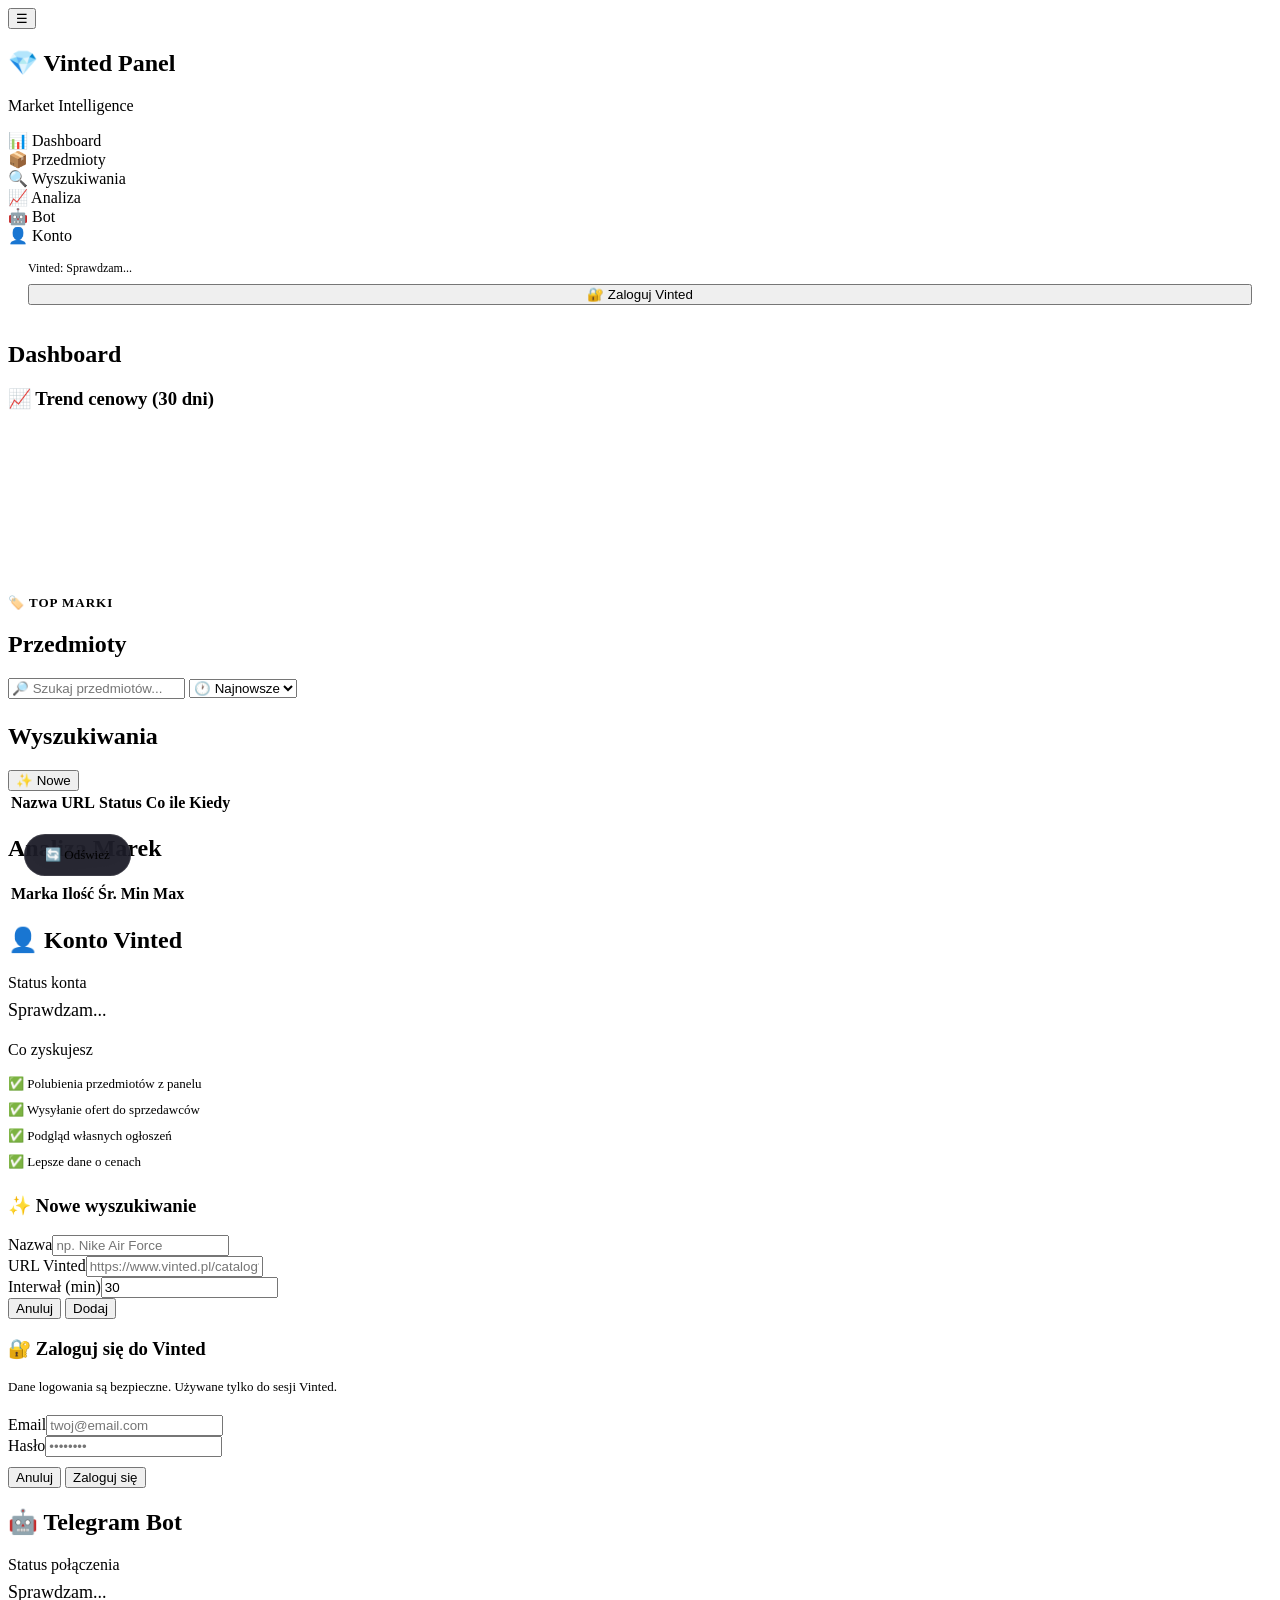
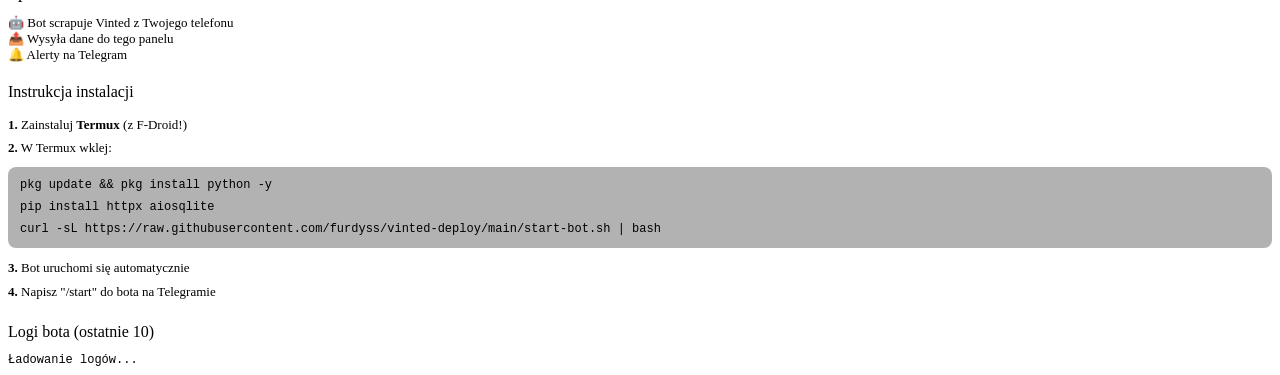
==== frontend/index.html @ 14899bfa "Add force refresh button" ====
<!DOCTYPE html>
<html lang="pl">
<head>
<meta charset="UTF-8">
<meta name="viewport" content="width=device-width,initial-scale=1,user-scalable=no,maximum-scale=1">
<meta name="theme-color" content="#0a0a12">
<meta http-equiv="Cache-Control" content="no-cache, no-store, must-revalidate">
<meta http-equiv="Pragma" content="no-cache">
<meta http-equiv="Expires" content="0">
<meta name="apple-mobile-web-app-capable" content="yes">
<meta name="apple-mobile-web-app-status-bar-style" content="black-translucent">
<link rel="manifest" href="/static/manifest.json">
<title>Vinted Panel</title>
<link rel="stylesheet" href="/static/css/style.css">
</head>
<body>

<button class="hamburger" onclick="toggleSidebar()">☰</button>

<aside class="sidebar" id="sidebar">
<div class="sidebar-header">
<h1>💎 Vinted Panel</h1>
<p>Market Intelligence</p>
</div>
<nav class="nav">
<div class="nav-item active" onclick="showPage('dashboard')">
<span class="icon">📊</span> Dashboard
</div>
<div class="nav-item" onclick="showPage('items')">
<span class="icon">📦</span> Przedmioty
</div>
<div class="nav-item" onclick="showPage('queries')">
<span class="icon">🔍</span> Wyszukiwania
</div>
<div class="nav-item" onclick="showPage('analysis')">
<span class="icon">📈</span> Analiza
</div>
<div class="nav-item" onclick="showPage('bot')">
<span class="icon">🤖</span> Bot
</div>
<div class="nav-item" onclick="showPage('account')">
<span class="icon">👤</span> Konto
</div>
</nav>
<div style="padding:16px 20px;border-top:1px solid var(--glass-border)">
<div id="vinted-login-status" style="font-size:12px;color:var(--t3);margin-bottom:8px">Vinted: <span id="vinted-status-text">Sprawdzam...</span></div>
<button class="btn btn-primary btn-sm" style="width:100%" onclick="showLoginModal()">🔐 Zaloguj Vinted</button>
</div>
</aside>

<main class="main">

<div class="page active" id="page-dashboard">
<div class="page-header"><h2>Dashboard</h2></div>
<div class="stats-grid" id="stats-grid"></div>
<div class="chart-container">
<h3>📈 Trend cenowy (30 dni)</h3>
<canvas class="chart-canvas" id="trend-chart"></canvas>
</div>
<h3 style="margin-bottom:16px;color:var(--t2);font-size:13px;text-transform:uppercase;letter-spacing:1px;font-weight:600">🏷️ Top Marki</h3>
<div id="brand-bars" class="brand-bars"></div>
</div>

<div class="page" id="page-items">
<div class="page-header"><h2>Przedmioty</h2></div>
<div class="search-bar">
<input class="search-input" id="item-search" placeholder="🔎 Szukaj przedmiotów..." oninput="debounceSearch()">
<select class="search-input" style="max-width:180px" id="item-sort" onchange="loadItems()">
<option value="newest">🕐 Najnowsze</option>
<option value="price_asc">💰 Cena ↑</option>
<option value="price_desc">💎 Cena ↓</option>
</select>
</div>
<div class="items-grid" id="items-grid"></div>
<div style="text-align:center;margin-top:24px">
<button class="btn btn-secondary" id="load-more-btn" onclick="loadMore()" style="display:none">Pokaż więcej</button>
</div>
</div>

<div class="page" id="page-queries">
<div class="page-header">
<h2>Wyszukiwania</h2>
<button class="btn btn-primary" onclick="showAddQueryModal()">✨ Nowe</button>
</div>
<div class="table-wrap">
<table>
<thead><tr><th>Nazwa</th><th>URL</th><th>Status</th><th>Co ile</th><th>Kiedy</th><th></th></tr></thead>
<tbody id="queries-table"></tbody>
</table>
</div>
</div>

<div class="page" id="page-analysis">
<div class="page-header"><h2>Analiza Marek</h2></div>
<div class="table-wrap">
<table>
<thead><tr><th>Marka</th><th>Ilość</th><th>Śr.</th><th>Min</th><th>Max</th></tr></thead>
<tbody id="brand-table"></tbody>
</table>
</div>
</div>


<div class="page" id="page-account">
<div class="page-header"><h2>👤 Konto Vinted</h2></div>
<div class="stat-card" style="margin-bottom:20px">
<div class="label">Status konta</div>
<div class="value" id="account-status" style="font-size:18px;margin-top:8px">Sprawdzam...</div>
</div>
<div class="stat-card" style="margin-bottom:20px">
<div class="label">Co zyskujesz</div>
<div style="margin-top:12px;font-size:13px;color:var(--t2);line-height:2">
✅ Polubienia przedmiotów z panelu<br>
✅ Wysyłanie ofert do sprzedawców<br>
✅ Podgląd własnych ogłoszeń<br>
✅ Lepsze dane o cenach
</div>
</div>
</div>
</main>

<div class="modal-overlay" id="add-query-modal">
<div class="modal">
<h3>✨ Nowe wyszukiwanie</h3>
<div class="form-group"><label>Nazwa</label><input id="q-name" placeholder="np. Nike Air Force"></div>
<div class="form-group"><label>URL Vinted</label><input id="q-url" placeholder="https://www.vinted.pl/catalog?search_text=nike"></div>
<div class="form-group"><label>Interwał (min)</label><input id="q-interval" type="number" value="30" min="5"></div>
<div class="modal-actions">
<button class="btn btn-secondary" onclick="closeModal()">Anuluj</button>
<button class="btn btn-primary" onclick="addQuery()">Dodaj</button>
</div>
</div>
</div>


<div class="modal-overlay" id="login-modal">
<div class="modal">
<h3>🔐 Zaloguj się do Vinted</h3>
<p style="font-size:13px;color:var(--t2);margin-bottom:20px">Dane logowania są bezpieczne. Używane tylko do sesji Vinted.</p>
<div class="form-group"><label>Email</label><input id="login-email" type="email" placeholder="twoj@email.com"></div>
<div class="form-group"><label>Hasło</label><input id="login-password" type="password" placeholder="••••••••"></div>
<div id="login-error" style="color:var(--err);font-size:12px;margin-bottom:10px"></div>
<div class="modal-actions">
<button class="btn btn-secondary" onclick="closeLoginModal()">Anuluj</button>
<button class="btn btn-primary" onclick="vintedLogin()">Zaloguj się</button>
</div>
</div>
</div>
<div class="toast" id="toast"></div>

<div class="page" id="page-bot">
<div class="page-header"><h2>🤖 Telegram Bot</h2></div>

<div class="stat-card" style="margin-bottom:20px">
<div class="label">Status połączenia</div>
<div class="value accent" id="bot-status" style="font-size:18px;margin-top:8px">Sprawdzam...</div>
<div style="margin-top:12px;font-size:13px;color:var(--t2)">
🤖 Bot scrapuje Vinted z Twojego telefonu<br>
📤 Wysyła dane do tego panelu<br>
🔔 Alerty na Telegram
</div>
</div>

<div class="stat-card" style="margin-bottom:20px">
<div class="label">Instrukcja instalacji</div>
<div style="margin-top:12px;font-size:13px;color:var(--t2);line-height:1.8">
<strong>1.</strong> Zainstaluj <b>Termux</b> (z F-Droid!)<br>
<strong>2.</strong> W Termux wklej:<br>
<div style="background:rgba(0,0,0,0.3);padding:8px 12px;border-radius:8px;margin:8px 0;font-family:monospace;font-size:12px;color:var(--ok)">
pkg update && pkg install python -y<br>
pip install httpx aiosqlite<br>
curl -sL https://raw.githubusercontent.com/furdyss/vinted-deploy/main/start-bot.sh | bash
</div>
<strong>3.</strong> Bot uruchomi się automatycznie<br>
<strong>4.</strong> Napisz "/start" do bota na Telegramie
</div>
</div>

<div class="stat-card">
<div class="label">Logi bota (ostatnie 10)</div>
<div id="bot-logs" style="margin-top:12px;font-size:12px;color:var(--t3);font-family:monospace;max-height:200px;overflow-y:auto">
Ładowanie logów...
</div>
</div>

</div>

<script src="/static/js/app.js"></script>

<div onclick="forceRefresh()" style="position:fixed;bottom:24px;left:24px;z-index:300;background:rgba(18,18,30,0.9);backdrop-filter:blur(20px);border:1px solid rgba(255,255,255,0.1);border-radius:50px;padding:12px 20px;cursor:pointer;font-size:13px;color:var(--t2);display:flex;align-items:center;gap:8px;transition:all 0.3s" onmouseover="this.style.borderColor='var(--acc)';this.style.color='var(--t1)'" onmouseout="this.style.borderColor='rgba(255,255,255,0.1)';this.style.color='var(--t2)'">
🔄 Odśwież
</div>
<script>
function forceRefresh(){
    localStorage.clear();
    sessionStorage.clear();
    caches.keys().then(function(names){names.forEach(function(name){caches.delete(name)})});
    window.location.href="/?v="+Date.now();
}
</script>

</body>
</html>
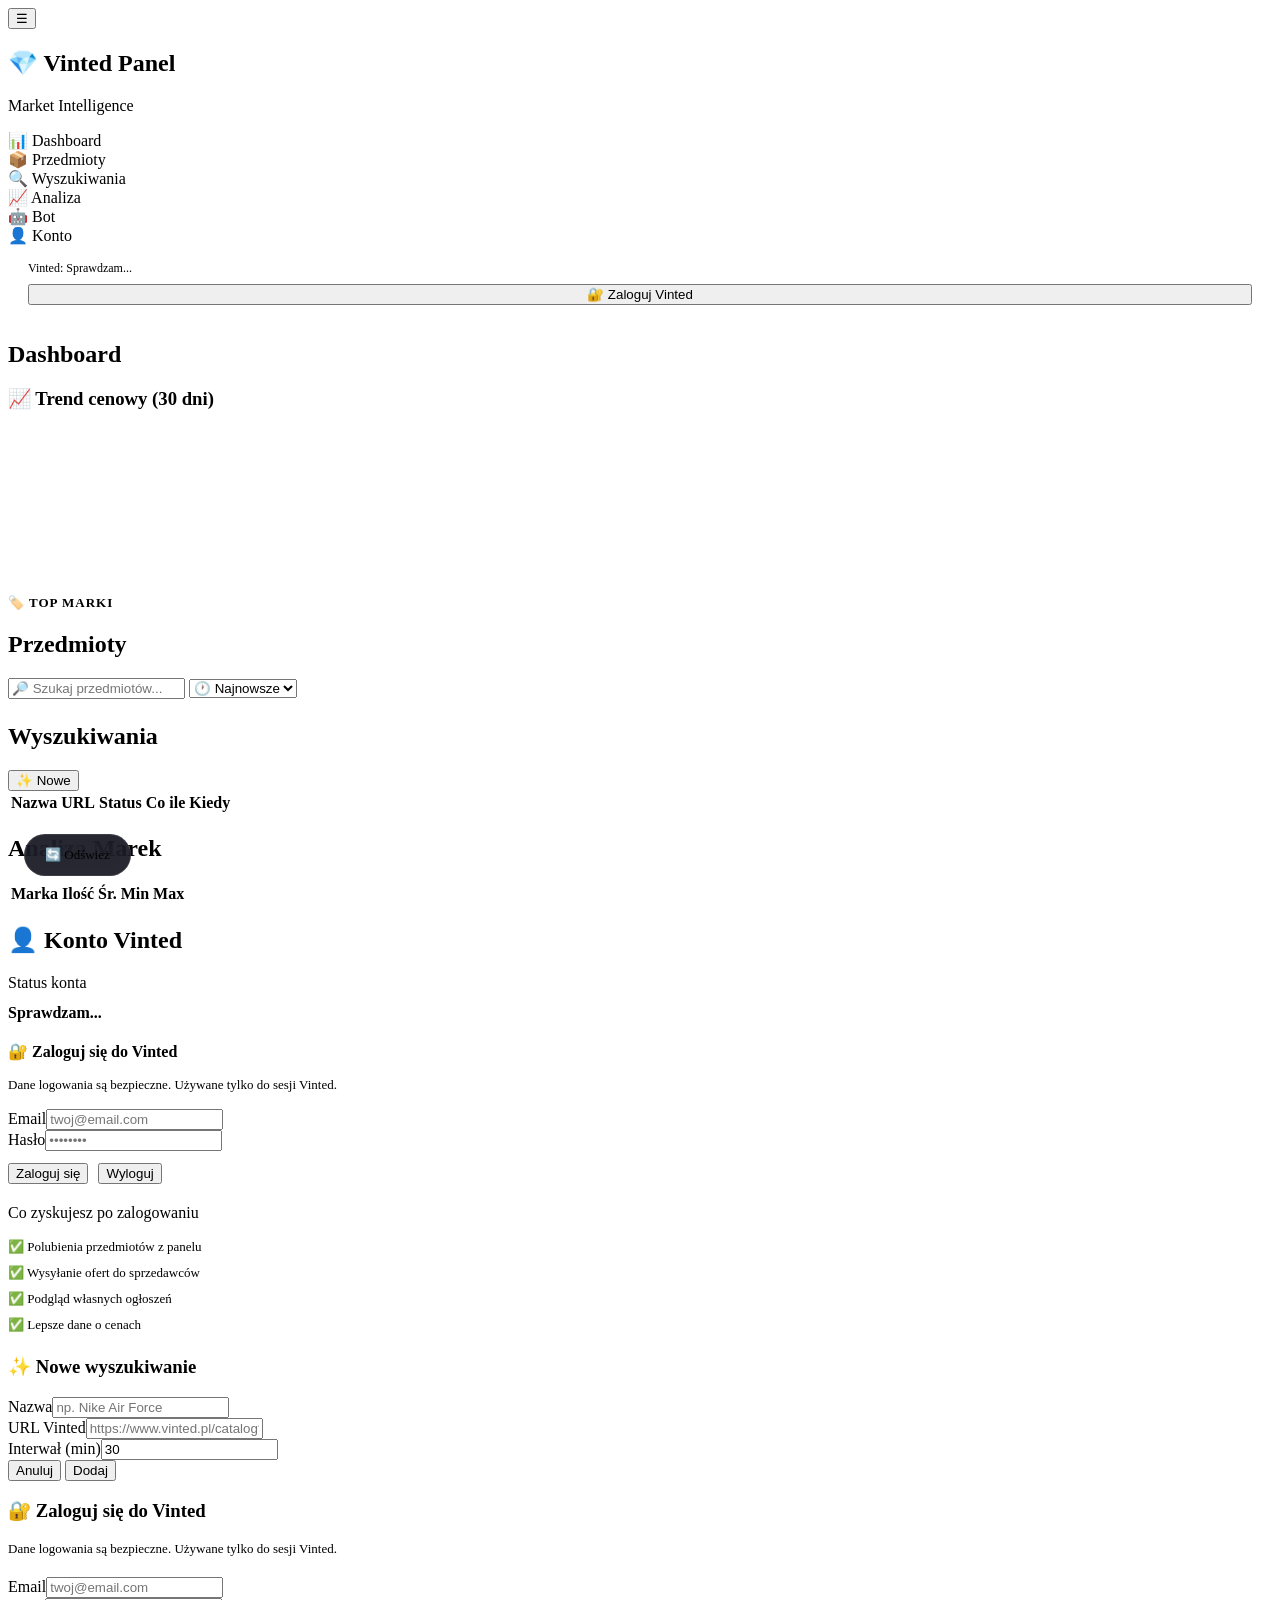
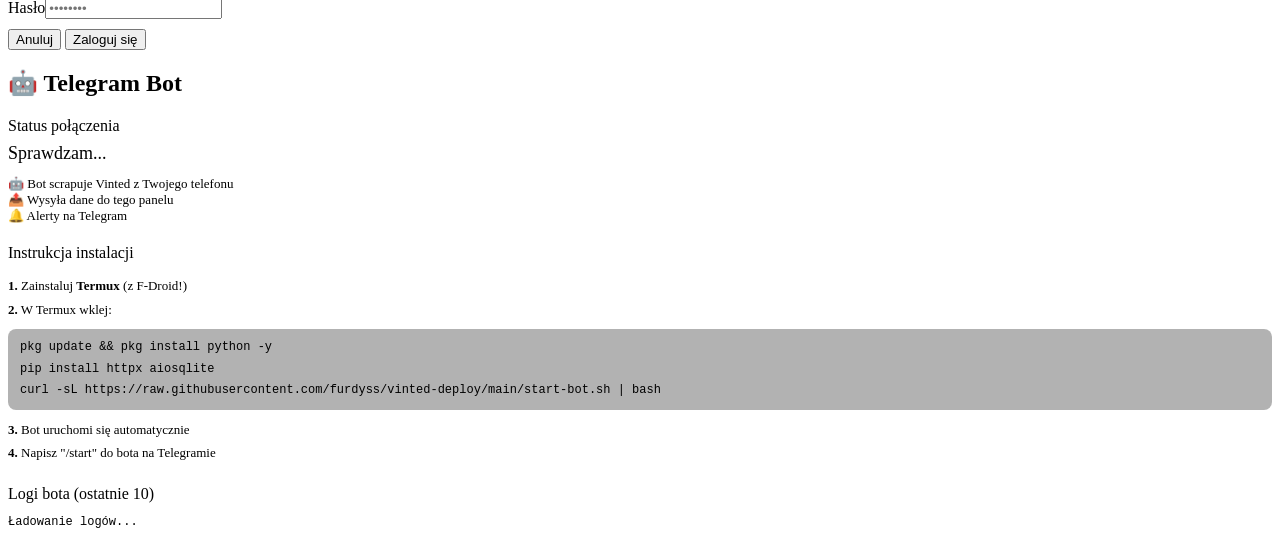
==== commit a60652ff: "Add login form to account page" ====
--- a/frontend/index.html
+++ b/frontend/index.html
@@ -9,9 +9,9 @@
 <meta http-equiv="Expires" content="0">
 <meta name="apple-mobile-web-app-capable" content="yes">
 <meta name="apple-mobile-web-app-status-bar-style" content="black-translucent">
-<link rel="manifest" href="/static/manifest.json">
+<link rel="manifest" href="/static/manifest.json?v=1784188545">
 <title>Vinted Panel</title>
-<link rel="stylesheet" href="/static/css/style.css">
+<link rel="stylesheet" href="/static/css/style.css?v=1784188545">
 </head>
 <body>
 
@@ -105,10 +105,21 @@
 <div class="page-header"><h2>👤 Konto Vinted</h2></div>
 <div class="stat-card" style="margin-bottom:20px">
 <div class="label">Status konta</div>
-<div class="value" id="account-status" style="font-size:18px;margin-top:8px">Sprawdzam...</div>
-</div>
-<div class="stat-card" style="margin-bottom:20px">
-<div class="label">Co zyskujesz</div>
+<div id="account-status" style="margin-top:12px;font-size:16px;font-weight:600">Sprawdzam...</div>
+</div>
+<div class="stat-card" style="margin-bottom:20px">
+<h3 style="font-size:16px;margin-bottom:16px">🔐 Zaloguj się do Vinted</h3>
+<p style="font-size:13px;color:var(--t2);margin-bottom:16px">Dane logowania są bezpieczne. Używane tylko do sesji Vinted.</p>
+<div class="form-group"><label>Email</label><input id="login-email" type="email" placeholder="twoj@email.com"></div>
+<div class="form-group"><label>Hasło</label><input id="login-password" type="password" placeholder="••••••••"></div>
+<div id="login-error" style="color:var(--err);font-size:13px;margin-bottom:12px"></div>
+<div style="display:flex;gap:10px">
+<button class="btn btn-primary" onclick="vintedLogin()">Zaloguj się</button>
+<button class="btn btn-danger btn-sm" onclick="vintedLogout()">Wyloguj</button>
+</div>
+</div>
+<div class="stat-card">
+<div class="label">Co zyskujesz po zalogowaniu</div>
 <div style="margin-top:12px;font-size:13px;color:var(--t2);line-height:2">
 ✅ Polubienia przedmiotów z panelu<br>
 ✅ Wysyłanie ofert do sprzedawców<br>
@@ -185,7 +196,7 @@
 
 </div>
 
-<script src="/static/js/app.js"></script>
+<script src="/static/js/app.js?v=1784188545"></script>
 
 <div onclick="forceRefresh()" style="position:fixed;bottom:24px;left:24px;z-index:300;background:rgba(18,18,30,0.9);backdrop-filter:blur(20px);border:1px solid rgba(255,255,255,0.1);border-radius:50px;padding:12px 20px;cursor:pointer;font-size:13px;color:var(--t2);display:flex;align-items:center;gap:8px;transition:all 0.3s" onmouseover="this.style.borderColor='var(--acc)';this.style.color='var(--t1)'" onmouseout="this.style.borderColor='rgba(255,255,255,0.1)';this.style.color='var(--t2)'">
 🔄 Odśwież
@@ -195,7 +206,7 @@
     localStorage.clear();
     sessionStorage.clear();
     caches.keys().then(function(names){names.forEach(function(name){caches.delete(name)})});
-    window.location.href="/?v="+Date.now();
+    window.location.href="/?v=1784188546";
 }
 </script>
 
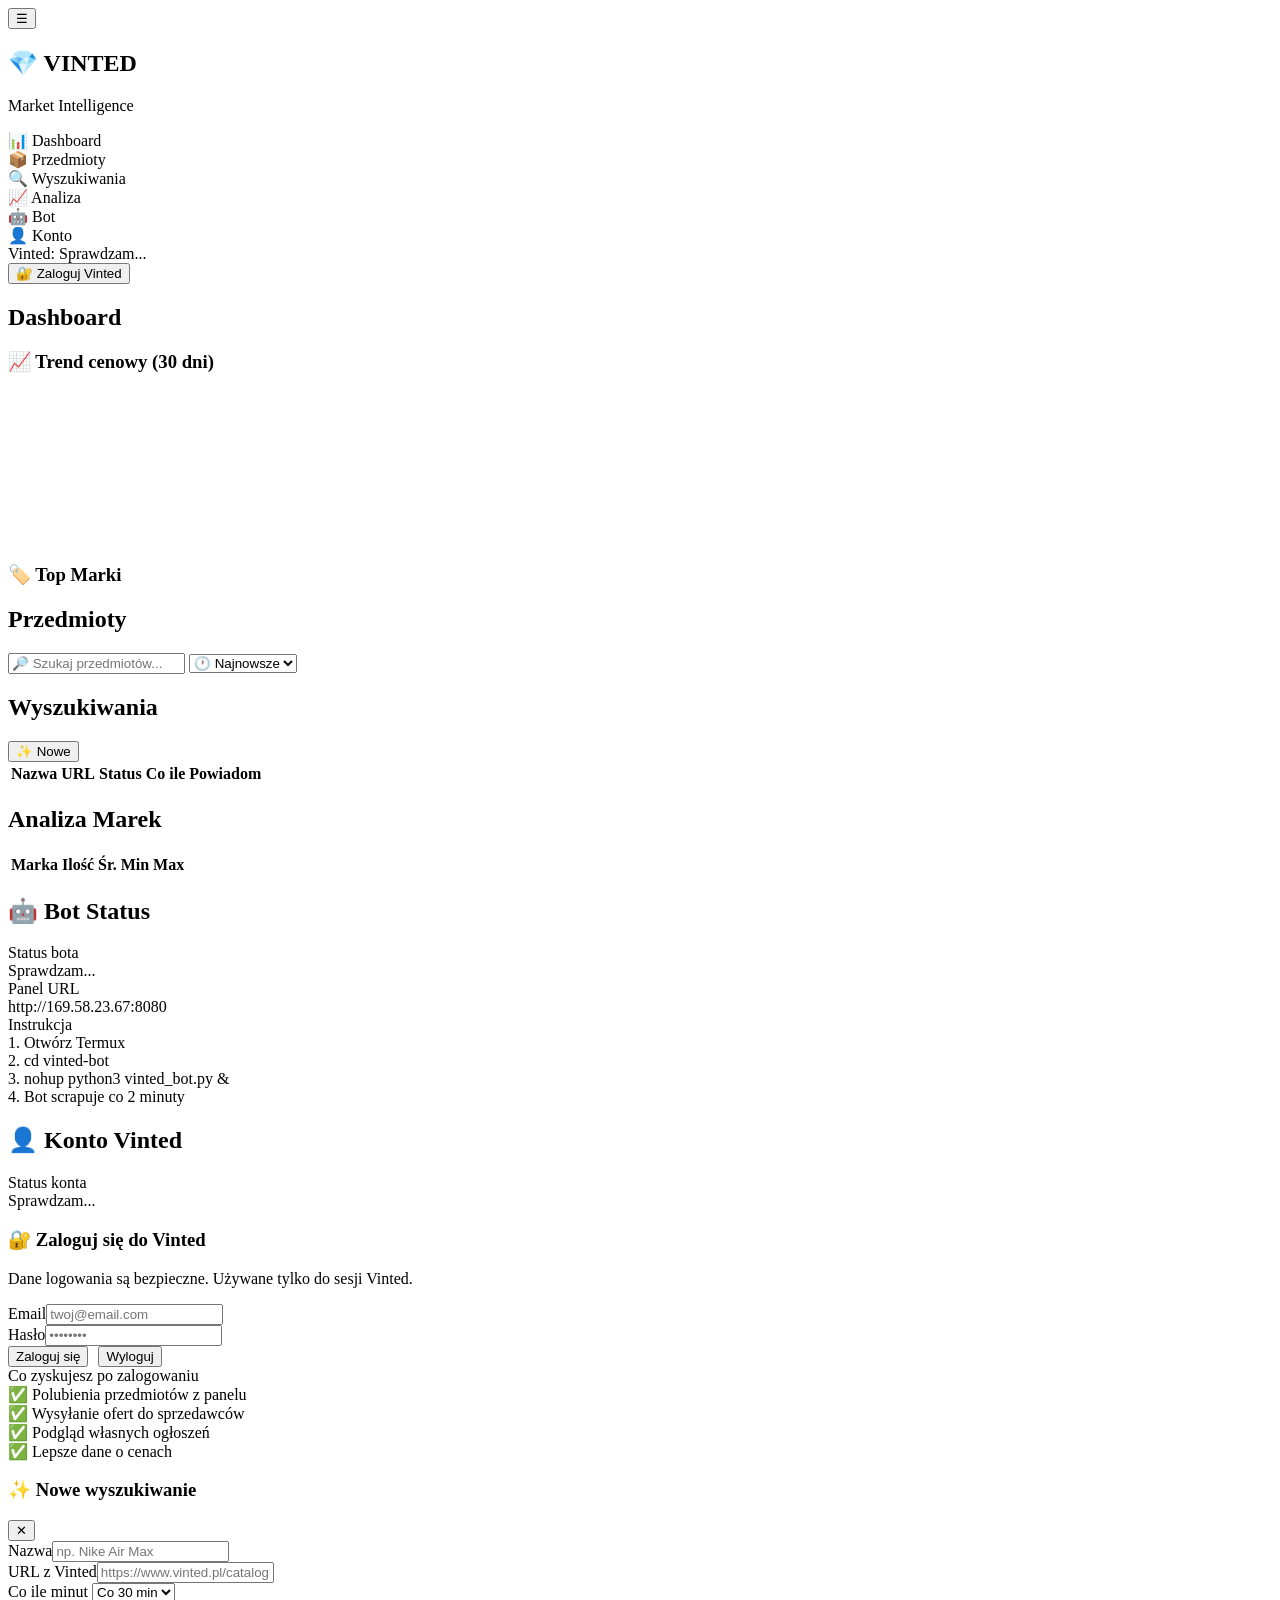
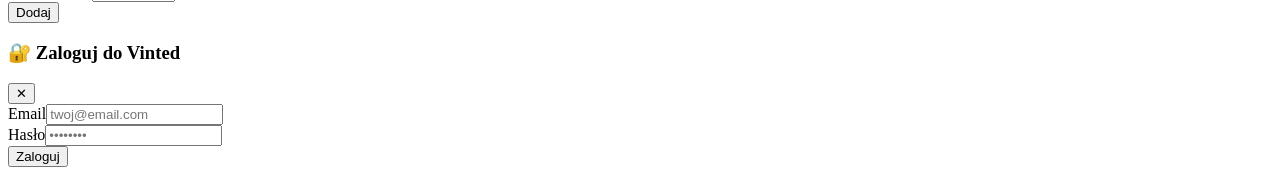
==== commit aa636ca3: "feat: Neon Market redesign - new dark UI" ====
--- a/frontend/index.html
+++ b/frontend/index.html
@@ -3,15 +3,12 @@
 <head>
 <meta charset="UTF-8">
 <meta name="viewport" content="width=device-width,initial-scale=1,user-scalable=no,maximum-scale=1">
-<meta name="theme-color" content="#0a0a12">
+<meta name="theme-color" content="#0a0a1a">
 <meta http-equiv="Cache-Control" content="no-cache, no-store, must-revalidate">
-<meta http-equiv="Pragma" content="no-cache">
-<meta http-equiv="Expires" content="0">
 <meta name="apple-mobile-web-app-capable" content="yes">
 <meta name="apple-mobile-web-app-status-bar-style" content="black-translucent">
-<link rel="manifest" href="/static/manifest.json?v=1784188545">
 <title>Vinted Panel</title>
-<link rel="stylesheet" href="/static/css/style.css?v=1784188545">
+<link rel="stylesheet" href="/static/css/neon.css">
 </head>
 <body>
 
@@ -19,79 +16,81 @@
 
 <aside class="sidebar" id="sidebar">
 <div class="sidebar-header">
-<h1>💎 Vinted Panel</h1>
+<h1>💎 VINTED</h1>
 <p>Market Intelligence</p>
 </div>
 <nav class="nav">
-<div class="nav-item active" onclick="showPage('dashboard')">
+<div class="nav-item active" onclick="showPage('dashboard',this)">
 <span class="icon">📊</span> Dashboard
 </div>
-<div class="nav-item" onclick="showPage('items')">
+<div class="nav-item" onclick="showPage('items',this)">
 <span class="icon">📦</span> Przedmioty
 </div>
-<div class="nav-item" onclick="showPage('queries')">
+<div class="nav-item" onclick="showPage('queries',this)">
 <span class="icon">🔍</span> Wyszukiwania
 </div>
-<div class="nav-item" onclick="showPage('analysis')">
+<div class="nav-item" onclick="showPage('analysis',this)">
 <span class="icon">📈</span> Analiza
 </div>
-<div class="nav-item" onclick="showPage('bot')">
+<div class="nav-item" onclick="showPage('bot',this)">
 <span class="icon">🤖</span> Bot
 </div>
-<div class="nav-item" onclick="showPage('account')">
+<div class="nav-item" onclick="showPage('account',this)">
 <span class="icon">👤</span> Konto
 </div>
 </nav>
-<div style="padding:16px 20px;border-top:1px solid var(--glass-border)">
-<div id="vinted-login-status" style="font-size:12px;color:var(--t3);margin-bottom:8px">Vinted: <span id="vinted-status-text">Sprawdzam...</span></div>
-<button class="btn btn-primary btn-sm" style="width:100%" onclick="showLoginModal()">🔐 Zaloguj Vinted</button>
+<div class="sidebar-footer">
+<div id="vinted-login-status" class="login-status">Vinted: <span id="vinted-status-text">Sprawdzam...</span></div>
+<button class="btn btn-neon btn-full" onclick="showLoginModal()">🔐 Zaloguj Vinted</button>
 </div>
 </aside>
 
 <main class="main">
 
 <div class="page active" id="page-dashboard">
-<div class="page-header"><h2>Dashboard</h2></div>
+<h2 class="page-title">Dashboard</h2>
 <div class="stats-grid" id="stats-grid"></div>
-<div class="chart-container">
-<h3>📈 Trend cenowy (30 dni)</h3>
+<div class="chart-box">
+<h3 class="chart-title">📈 Trend cenowy (30 dni)</h3>
 <canvas class="chart-canvas" id="trend-chart"></canvas>
 </div>
-<h3 style="margin-bottom:16px;color:var(--t2);font-size:13px;text-transform:uppercase;letter-spacing:1px;font-weight:600">🏷️ Top Marki</h3>
+<div class="chart-box">
+<h3 class="chart-title">🏷️ Top Marki</h3>
 <div id="brand-bars" class="brand-bars"></div>
+</div>
 </div>
 
 <div class="page" id="page-items">
-<div class="page-header"><h2>Przedmioty</h2></div>
+<h2 class="page-title">Przedmioty</h2>
 <div class="search-bar">
 <input class="search-input" id="item-search" placeholder="🔎 Szukaj przedmiotów..." oninput="debounceSearch()">
-<select class="search-input" style="max-width:180px" id="item-sort" onchange="loadItems()">
+<select class="search-input select" id="item-sort" onchange="loadItems()">
 <option value="newest">🕐 Najnowsze</option>
 <option value="price_asc">💰 Cena ↑</option>
 <option value="price_desc">💎 Cena ↓</option>
 </select>
 </div>
 <div class="items-grid" id="items-grid"></div>
-<div style="text-align:center;margin-top:24px">
-<button class="btn btn-secondary" id="load-more-btn" onclick="loadMore()" style="display:none">Pokaż więcej</button>
+<div class="center" style="margin-top:20px">
+<button class="btn btn-neon" id="load-more-btn" onclick="loadMore()" style="display:none">Pokaż więcej</button>
 </div>
 </div>
 
 <div class="page" id="page-queries">
-<div class="page-header">
-<h2>Wyszukiwania</h2>
-<button class="btn btn-primary" onclick="showAddQueryModal()">✨ Nowe</button>
+<div class="page-title-row">
+<h2 class="page-title">Wyszukiwania</h2>
+<button class="btn btn-neon" onclick="showAddQueryModal()">✨ Nowe</button>
 </div>
 <div class="table-wrap">
 <table>
-<thead><tr><th>Nazwa</th><th>URL</th><th>Status</th><th>Co ile</th><th>Kiedy</th><th></th></tr></thead>
+<thead><tr><th>Nazwa</th><th>URL</th><th>Status</th><th>Co ile</th><th>Powiadom</th><th></th></tr></thead>
 <tbody id="queries-table"></tbody>
 </table>
 </div>
 </div>
 
 <div class="page" id="page-analysis">
-<div class="page-header"><h2>Analiza Marek</h2></div>
+<h2 class="page-title">Analiza Marek</h2>
 <div class="table-wrap">
 <table>
 <thead><tr><th>Marka</th><th>Ilość</th><th>Śr.</th><th>Min</th><th>Max</th></tr></thead>
@@ -100,27 +99,47 @@
 </div>
 </div>
 
+<div class="page" id="page-bot">
+<h2 class="page-title">🤖 Bot Status</h2>
+<div class="card">
+<div class="card-label">Status bota</div>
+<div id="bot-status" class="card-value neon-text">Sprawdzam...</div>
+</div>
+<div class="card">
+<div class="card-label">Panel URL</div>
+<div class="card-value">http://169.58.23.67:8080</div>
+</div>
+<div class="card">
+<div class="card-label">Instrukcja</div>
+<div class="card-text">
+1. Otwórz Termux<br>
+2. cd vinted-bot<br>
+3. nohup python3 vinted_bot.py &<br>
+4. Bot scrapuje co 2 minuty
+</div>
+</div>
+</div>
 
 <div class="page" id="page-account">
-<div class="page-header"><h2>👤 Konto Vinted</h2></div>
-<div class="stat-card" style="margin-bottom:20px">
-<div class="label">Status konta</div>
-<div id="account-status" style="margin-top:12px;font-size:16px;font-weight:600">Sprawdzam...</div>
+<h2 class="page-title">👤 Konto Vinted</h2>
+<div class="card">
+<div class="card-label">Status konta</div>
+<div id="account-status" class="card-value">Sprawdzam...</div>
 </div>
-<div class="stat-card" style="margin-bottom:20px">
-<h3 style="font-size:16px;margin-bottom:16px">🔐 Zaloguj się do Vinted</h3>
-<p style="font-size:13px;color:var(--t2);margin-bottom:16px">Dane logowania są bezpieczne. Używane tylko do sesji Vinted.</p>
+<div class="card">
+<h3 class="card-title">🔐 Zaloguj się do Vinted</h3>
+<p class="card-desc">Dane logowania są bezpieczne. Używane tylko do sesji Vinted.</p>
 <div class="form-group"><label>Email</label><input id="login-email" type="email" placeholder="twoj@email.com"></div>
 <div class="form-group"><label>Hasło</label><input id="login-password" type="password" placeholder="••••••••"></div>
-<div id="login-error" style="color:var(--err);font-size:13px;margin-bottom:12px"></div>
+<div id="login-error" class="error-text"></div>
 <div style="display:flex;gap:10px">
-<button class="btn btn-primary" onclick="vintedLogin()">Zaloguj się</button>
-<button class="btn btn-danger btn-sm" onclick="vintedLogout()">Wyloguj</button>
+<button class="btn btn-neon" onclick="vintedLogin()">Zaloguj się</button>
+<button class="btn btn-danger" onclick="vintedLogout()">Wyloguj</button>
 </div>
 </div>
-<div class="stat-card">
-<div class="label">Co zyskujesz po zalogowaniu</div>
-<div style="margin-top:12px;font-size:13px;color:var(--t2);line-height:2">
+<div class="card">
+<div class="card-label">Co zyskujesz po zalogowaniu</div>
+<div class="card-text">
 ✅ Polubienia przedmiotów z panelu<br>
 ✅ Wysyłanie ofert do sprzedawców<br>
 ✅ Podgląd własnych ogłoszeń<br>
@@ -128,87 +147,48 @@
 </div>
 </div>
 </div>
+
 </main>
 
-<div class="modal-overlay" id="add-query-modal">
-<div class="modal">
+<!-- Add Query Modal -->
+<div class="modal" id="add-query-modal">
+<div class="modal-content">
+<div class="modal-header">
 <h3>✨ Nowe wyszukiwanie</h3>
-<div class="form-group"><label>Nazwa</label><input id="q-name" placeholder="np. Nike Air Force"></div>
-<div class="form-group"><label>URL Vinted</label><input id="q-url" placeholder="https://www.vinted.pl/catalog?search_text=nike"></div>
-<div class="form-group"><label>Interwał (min)</label><input id="q-interval" type="number" value="30" min="5"></div>
-<div class="modal-actions">
-<button class="btn btn-secondary" onclick="closeModal()">Anuluj</button>
-<button class="btn btn-primary" onclick="addQuery()">Dodaj</button>
+<button class="modal-close" onclick="closeModal()">✕</button>
 </div>
+<div class="form-group"><label>Nazwa</label><input id="q-name" placeholder="np. Nike Air Max"></div>
+<div class="form-group"><label>URL z Vinted</label><input id="q-url" placeholder="https://www.vinted.pl/catalog?search_text=nike+air+max"></div>
+<div class="form-group"><label>Co ile minut</label>
+<select id="q-interval" class="search-input select">
+<option value="5">Co 5 min</option>
+<option value="10">Co 10 min</option>
+<option value="15">Co 15 min</option>
+<option value="30" selected>Co 30 min</option>
+<option value="60">Co 60 min</option>
+</select>
+</div>
+<button class="btn btn-neon btn-full" onclick="addQuery()">Dodaj</button>
 </div>
 </div>
 
-
-<div class="modal-overlay" id="login-modal">
-<div class="modal">
-<h3>🔐 Zaloguj się do Vinted</h3>
-<p style="font-size:13px;color:var(--t2);margin-bottom:20px">Dane logowania są bezpieczne. Używane tylko do sesji Vinted.</p>
-<div class="form-group"><label>Email</label><input id="login-email" type="email" placeholder="twoj@email.com"></div>
-<div class="form-group"><label>Hasło</label><input id="login-password" type="password" placeholder="••••••••"></div>
-<div id="login-error" style="color:var(--err);font-size:12px;margin-bottom:10px"></div>
-<div class="modal-actions">
-<button class="btn btn-secondary" onclick="closeLoginModal()">Anuluj</button>
-<button class="btn btn-primary" onclick="vintedLogin()">Zaloguj się</button>
+<!-- Login Modal -->
+<div class="modal" id="login-modal">
+<div class="modal-content">
+<div class="modal-header">
+<h3>🔐 Zaloguj do Vinted</h3>
+<button class="modal-close" onclick="closeLoginModal()">✕</button>
 </div>
-</div>
-</div>
-<div class="toast" id="toast"></div>
-
-<div class="page" id="page-bot">
-<div class="page-header"><h2>🤖 Telegram Bot</h2></div>
-
-<div class="stat-card" style="margin-bottom:20px">
-<div class="label">Status połączenia</div>
-<div class="value accent" id="bot-status" style="font-size:18px;margin-top:8px">Sprawdzam...</div>
-<div style="margin-top:12px;font-size:13px;color:var(--t2)">
-🤖 Bot scrapuje Vinted z Twojego telefonu<br>
-📤 Wysyła dane do tego panelu<br>
-🔔 Alerty na Telegram
+<div class="form-group"><label>Email</label><input id="modal-email" type="email" placeholder="twoj@email.com"></div>
+<div class="form-group"><label>Hasło</label><input id="modal-password" type="password" placeholder="••••••••"></div>
+<div id="modal-login-error" class="error-text"></div>
+<button class="btn btn-neon btn-full" onclick="modalLogin()">Zaloguj</button>
 </div>
 </div>
 
-<div class="stat-card" style="margin-bottom:20px">
-<div class="label">Instrukcja instalacji</div>
-<div style="margin-top:12px;font-size:13px;color:var(--t2);line-height:1.8">
-<strong>1.</strong> Zainstaluj <b>Termux</b> (z F-Droid!)<br>
-<strong>2.</strong> W Termux wklej:<br>
-<div style="background:rgba(0,0,0,0.3);padding:8px 12px;border-radius:8px;margin:8px 0;font-family:monospace;font-size:12px;color:var(--ok)">
-pkg update && pkg install python -y<br>
-pip install httpx aiosqlite<br>
-curl -sL https://raw.githubusercontent.com/furdyss/vinted-deploy/main/start-bot.sh | bash
-</div>
-<strong>3.</strong> Bot uruchomi się automatycznie<br>
-<strong>4.</strong> Napisz "/start" do bota na Telegramie
-</div>
-</div>
+<!-- Toast -->
+<div class="toast" id="toast"></div>
 
-<div class="stat-card">
-<div class="label">Logi bota (ostatnie 10)</div>
-<div id="bot-logs" style="margin-top:12px;font-size:12px;color:var(--t3);font-family:monospace;max-height:200px;overflow-y:auto">
-Ładowanie logów...
-</div>
-</div>
-
-</div>
-
-<script src="/static/js/app.js?v=1784188545"></script>
-
-<div onclick="forceRefresh()" style="position:fixed;bottom:24px;left:24px;z-index:300;background:rgba(18,18,30,0.9);backdrop-filter:blur(20px);border:1px solid rgba(255,255,255,0.1);border-radius:50px;padding:12px 20px;cursor:pointer;font-size:13px;color:var(--t2);display:flex;align-items:center;gap:8px;transition:all 0.3s" onmouseover="this.style.borderColor='var(--acc)';this.style.color='var(--t1)'" onmouseout="this.style.borderColor='rgba(255,255,255,0.1)';this.style.color='var(--t2)'">
-🔄 Odśwież
-</div>
-<script>
-function forceRefresh(){
-    localStorage.clear();
-    sessionStorage.clear();
-    caches.keys().then(function(names){names.forEach(function(name){caches.delete(name)})});
-    window.location.href="/?v=1784188546";
-}
-</script>
-
+<script src="/static/js/neon.js"></script>
 </body>
 </html>
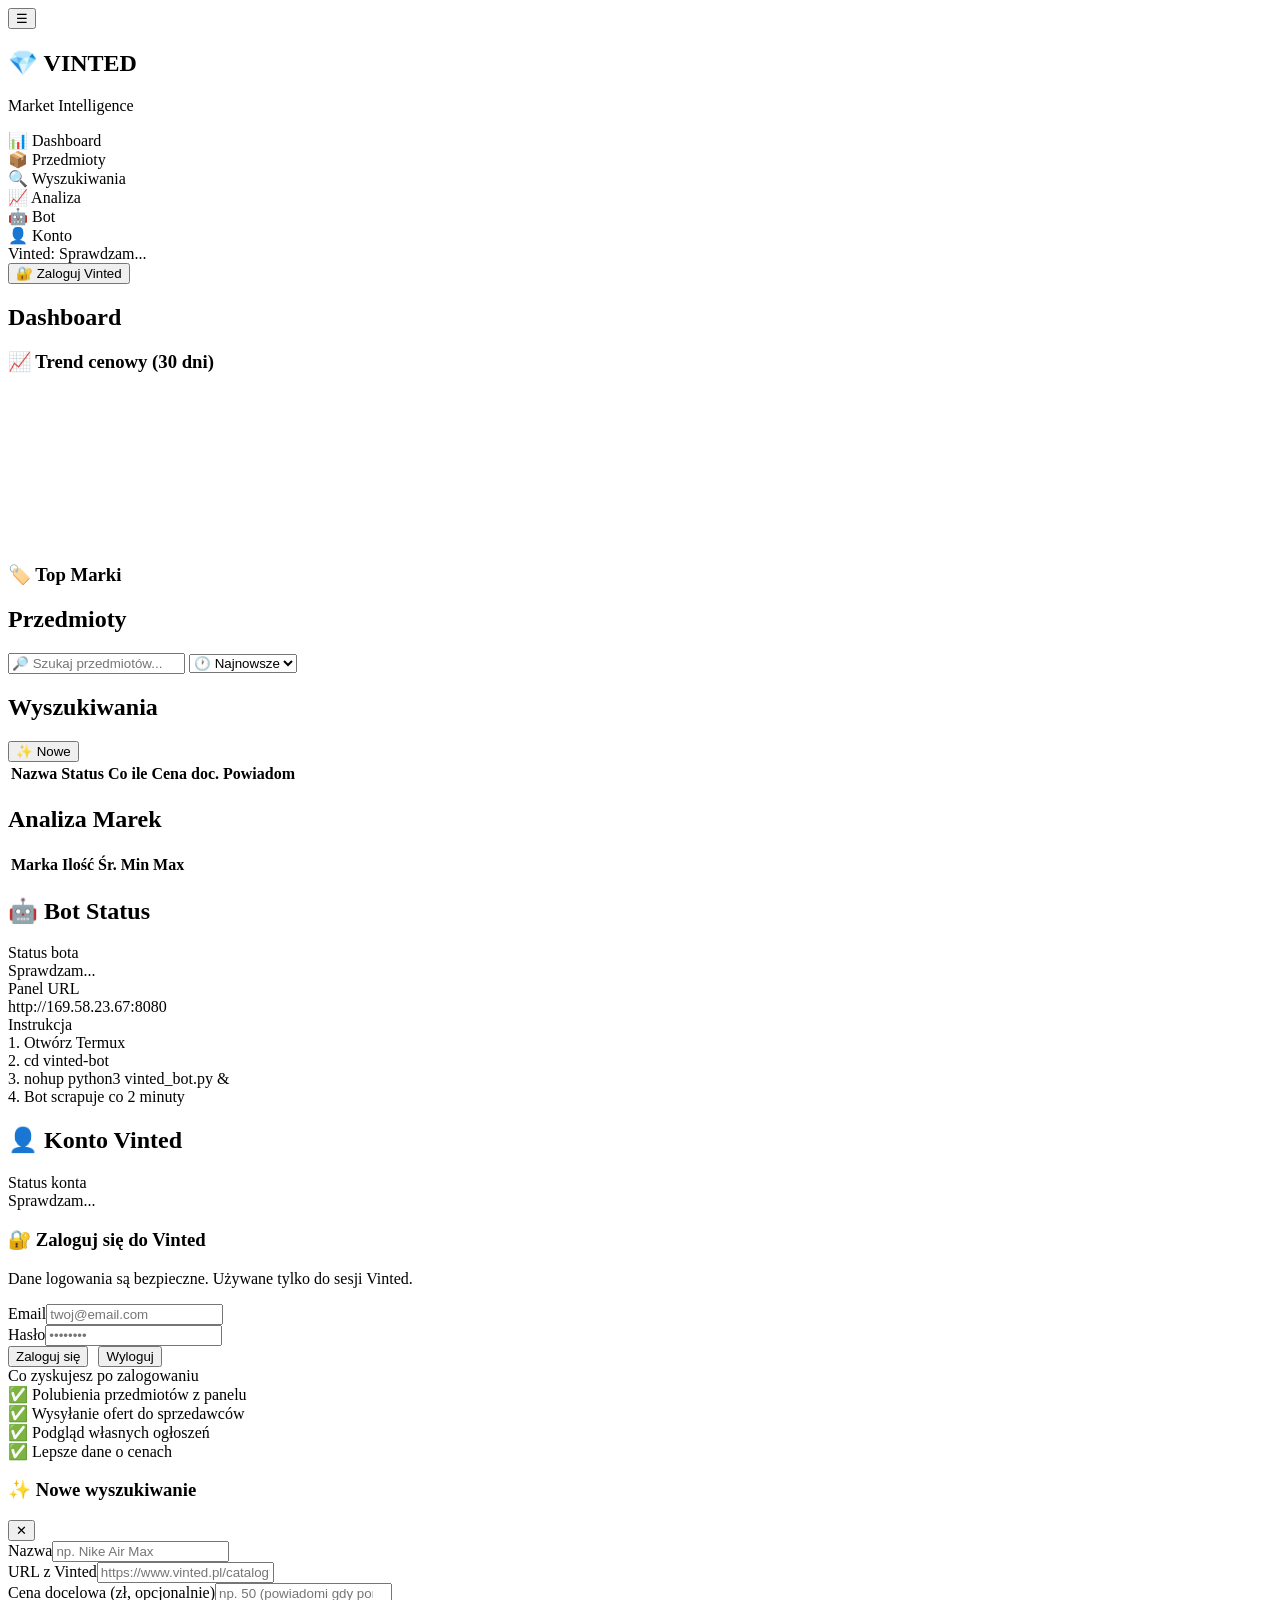
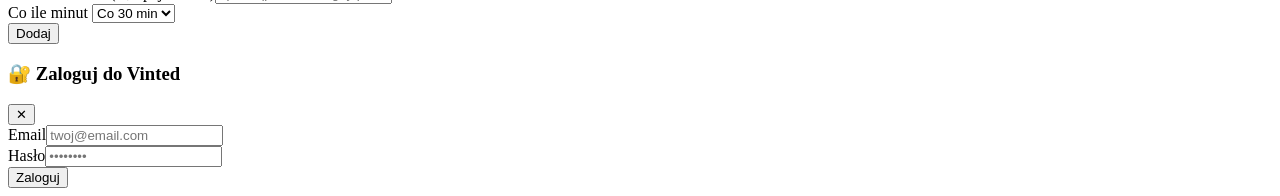
==== commit 0096a1ba: "feat: price alerts - notify when item is below target price" ====
--- a/frontend/index.html
+++ b/frontend/index.html
@@ -83,7 +83,7 @@
 </div>
 <div class="table-wrap">
 <table>
-<thead><tr><th>Nazwa</th><th>URL</th><th>Status</th><th>Co ile</th><th>Powiadom</th><th></th></tr></thead>
+<thead><tr><th>Nazwa</th><th>Status</th><th>Co ile</th><th>Cena doc.</th><th>Powiadom</th><th></th></tr></thead>
 <tbody id="queries-table"></tbody>
 </table>
 </div>
@@ -159,6 +159,7 @@
 </div>
 <div class="form-group"><label>Nazwa</label><input id="q-name" placeholder="np. Nike Air Max"></div>
 <div class="form-group"><label>URL z Vinted</label><input id="q-url" placeholder="https://www.vinted.pl/catalog?search_text=nike+air+max"></div>
+<div class="form-group"><label>Cena docelowa (zł, opcjonalnie)</label><input id="q-target-price" type="number" placeholder="np. 50 (powiadomi gdy poniżej)"></div>
 <div class="form-group"><label>Co ile minut</label>
 <select id="q-interval" class="search-input select">
 <option value="5">Co 5 min</option>
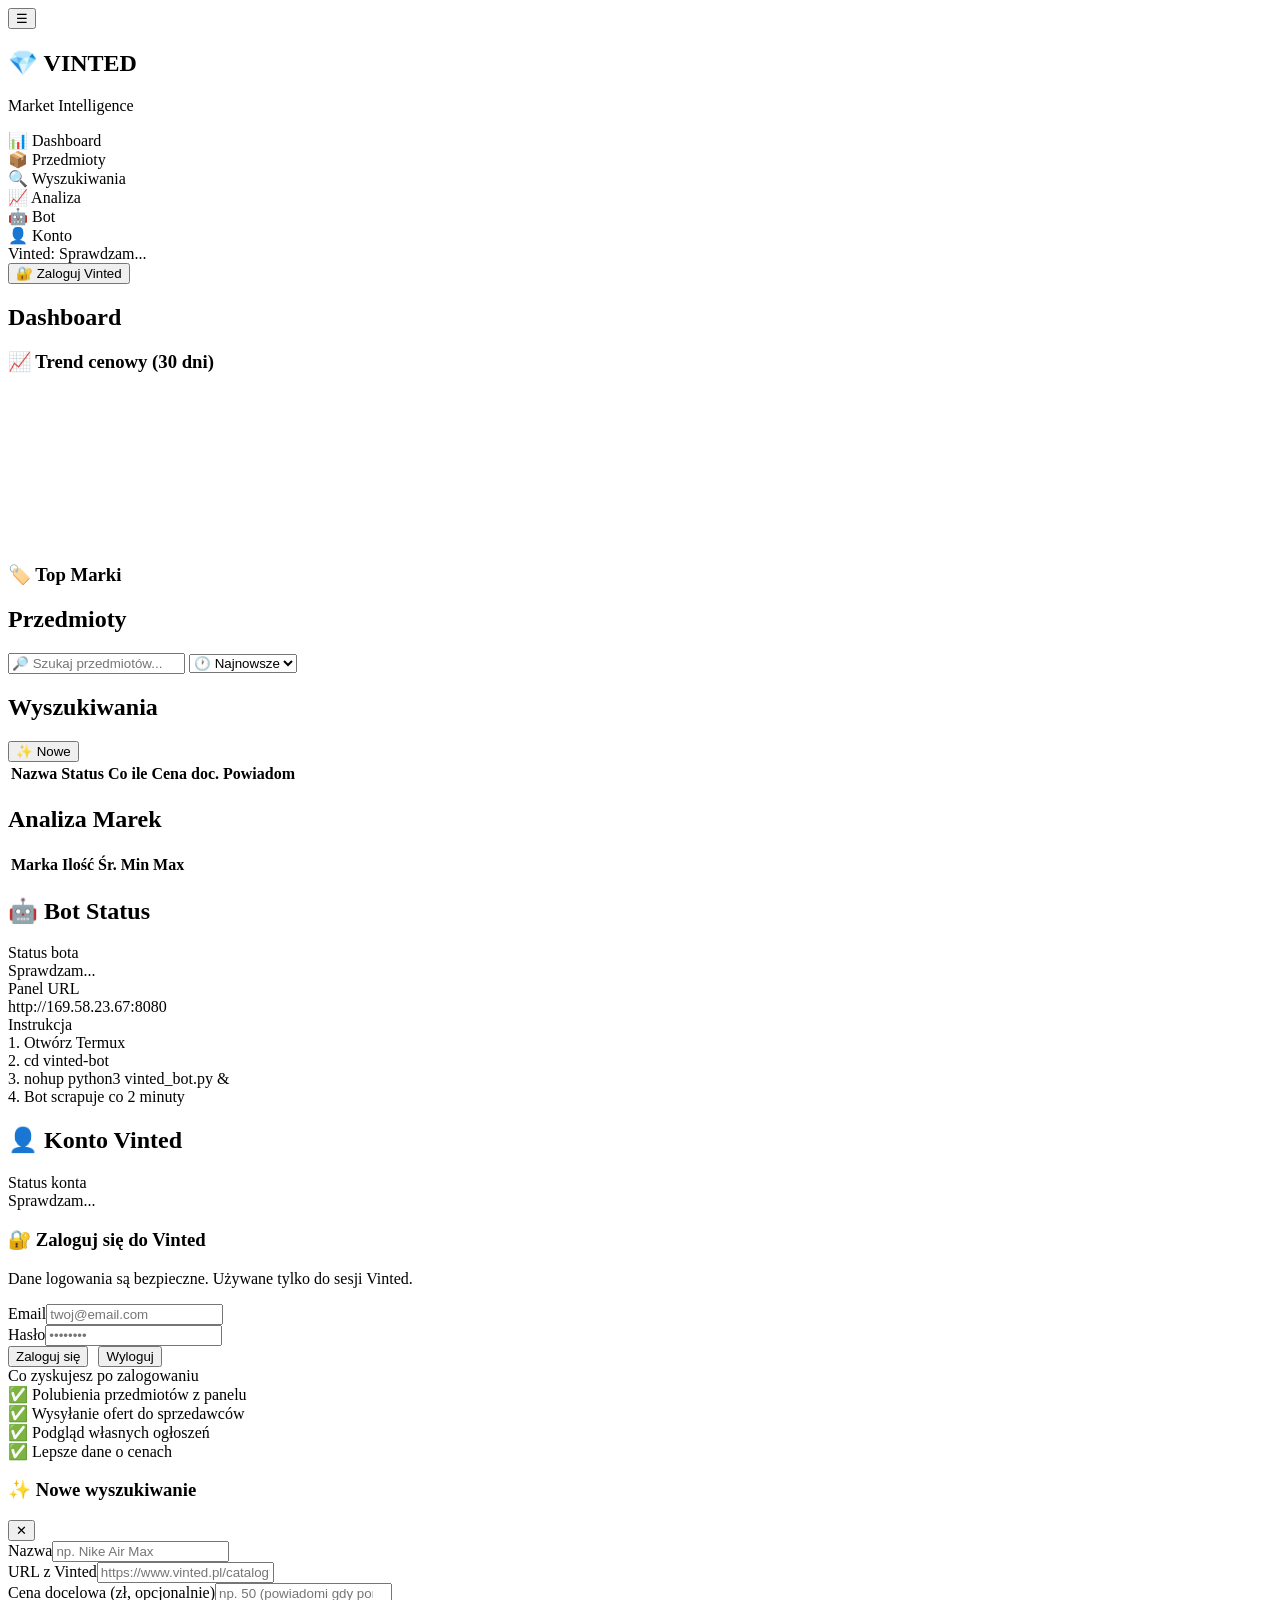
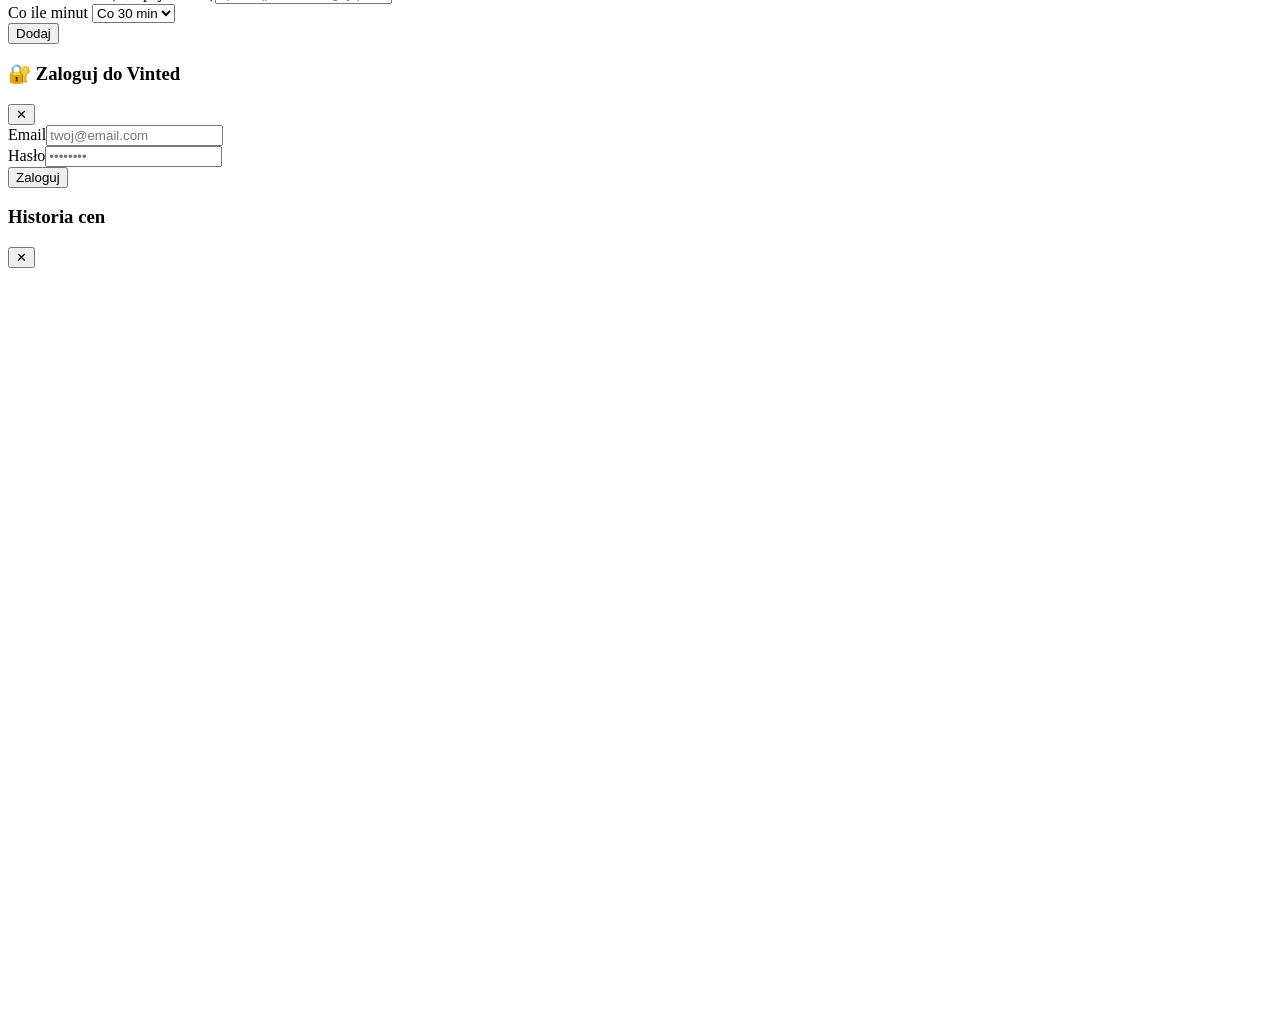
==== commit aa9f3880: "feat: price history chart - click item to see price trend" ====
--- a/frontend/index.html
+++ b/frontend/index.html
@@ -191,5 +191,17 @@
 <div class="toast" id="toast"></div>
 
 <script src="/static/js/neon.js"></script>
+
+<!-- Price History Modal -->
+<div class="modal" id="price-modal">
+<div class="modal-content">
+<div class="modal-header">
+<h3 id="price-modal-title">Historia cen</h3>
+<button class="modal-close" onclick="closePriceModal()">✕</button>
+</div>
+<canvas id="price-history-chart" width="350" height="200" style="width:100%;margin-bottom:16px"></canvas>
+<div id="price-history-info" style="font-size:13px;color:var(--t2)"></div>
+</div>
+</div>
 </body>
 </html>
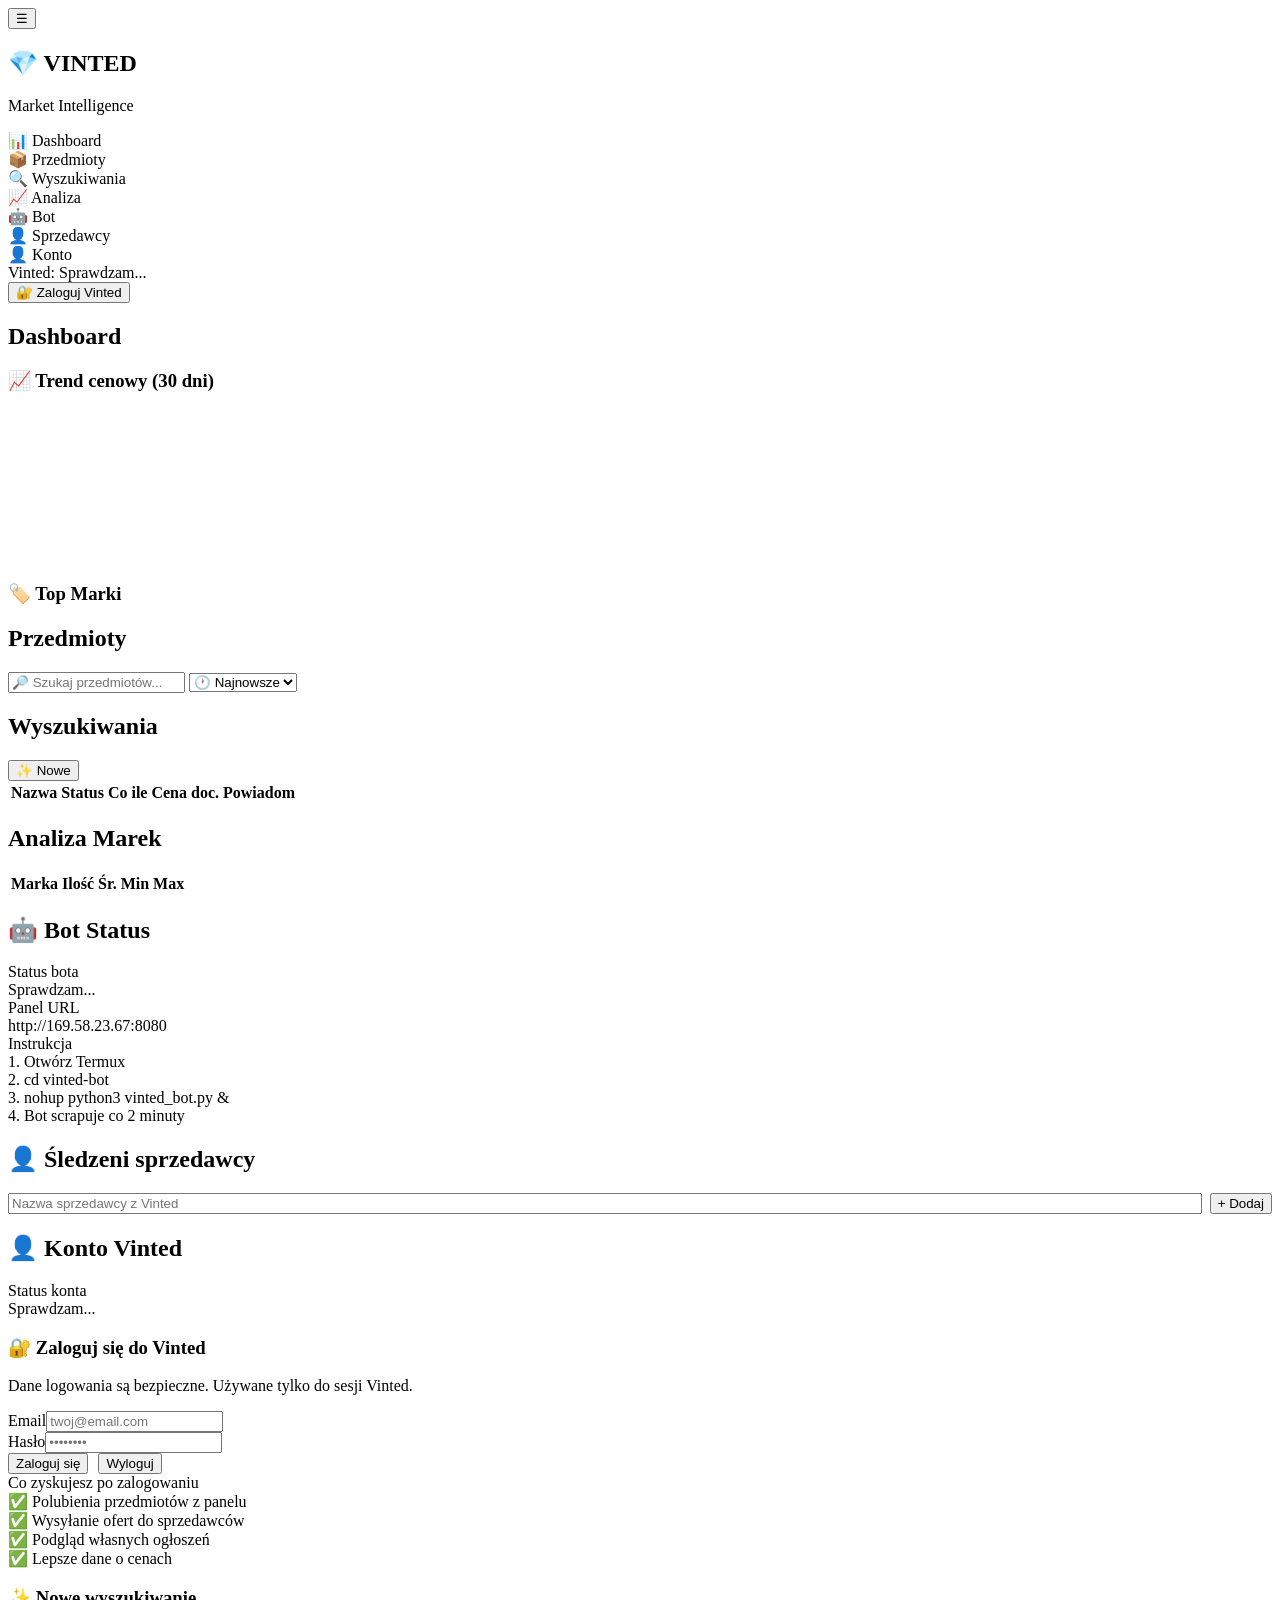
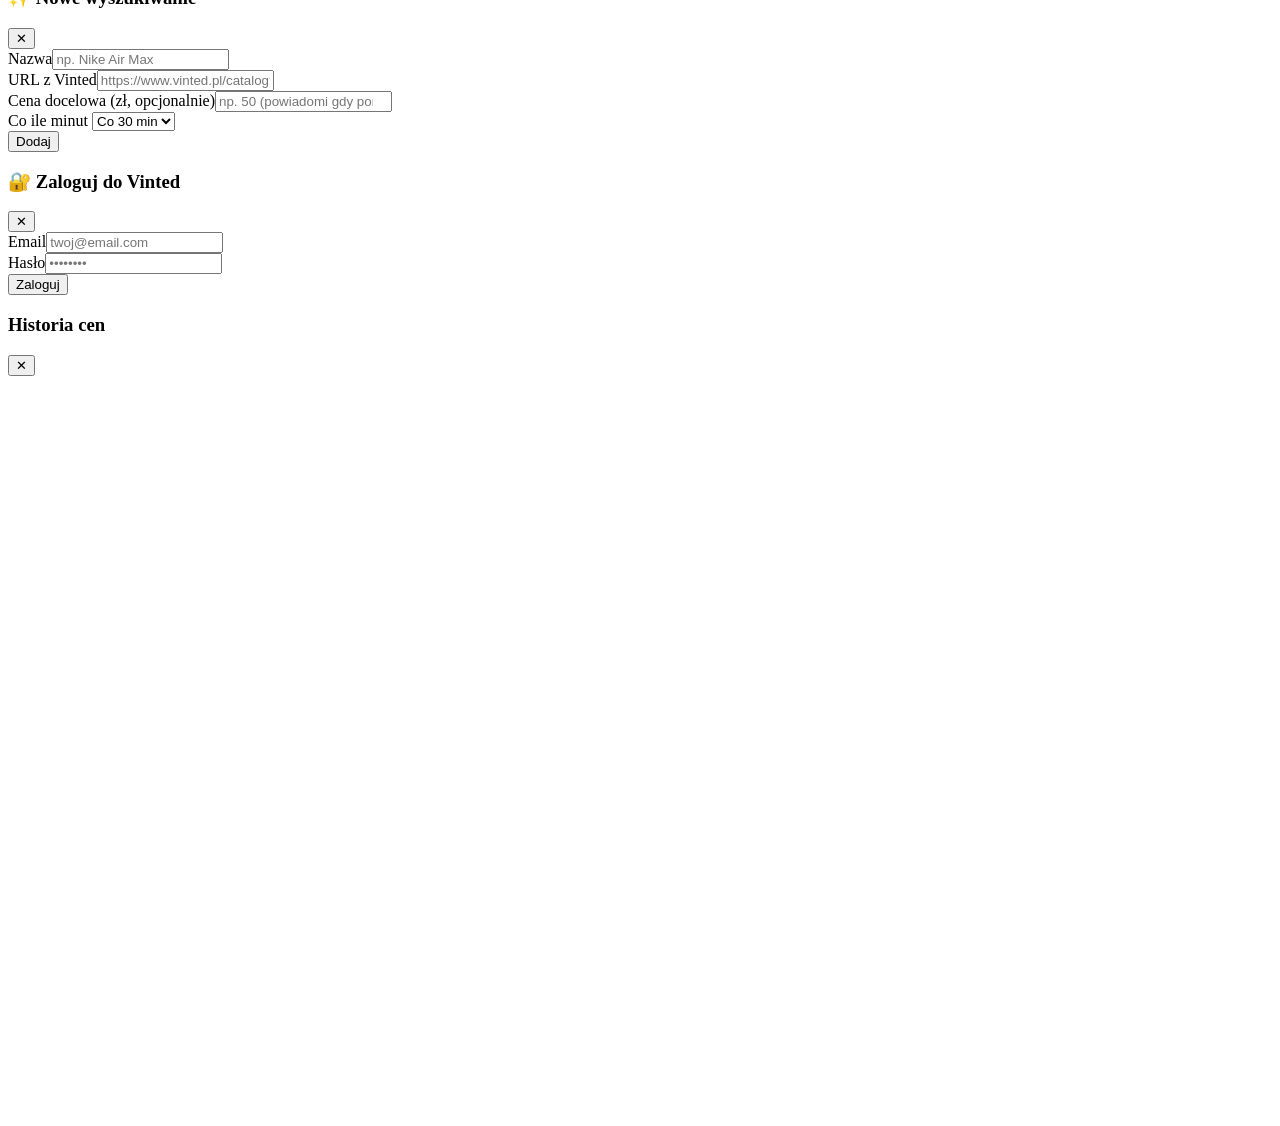
==== commit b5c288b8: "feat: seller tracking - watch sellers for new items" ====
--- a/frontend/index.html
+++ b/frontend/index.html
@@ -35,6 +35,9 @@
 <div class="nav-item" onclick="showPage('bot',this)">
 <span class="icon">🤖</span> Bot
 </div>
+<div class="nav-item" onclick="showPage('sellers',this)">
+<span class="icon">👤</span> Sprzedawcy
+</div>
 <div class="nav-item" onclick="showPage('account',this)">
 <span class="icon">👤</span> Konto
 </div>
@@ -118,6 +121,18 @@
 4. Bot scrapuje co 2 minuty
 </div>
 </div>
+</div>
+
+
+<div class="page" id="page-sellers">
+<h2 class="page-title">👤 Śledzeni sprzedawcy</h2>
+<div class="page-title-row" style="margin-bottom:16px">
+<div style="display:flex;gap:8px;flex:1">
+<input class="search-input" id="seller-username" placeholder="Nazwa sprzedawcy z Vinted" style="flex:1">
+<button class="btn btn-neon" onclick="addSeller()">+ Dodaj</button>
+</div>
+</div>
+<div id="sellers-list"></div>
 </div>
 
 <div class="page" id="page-account">
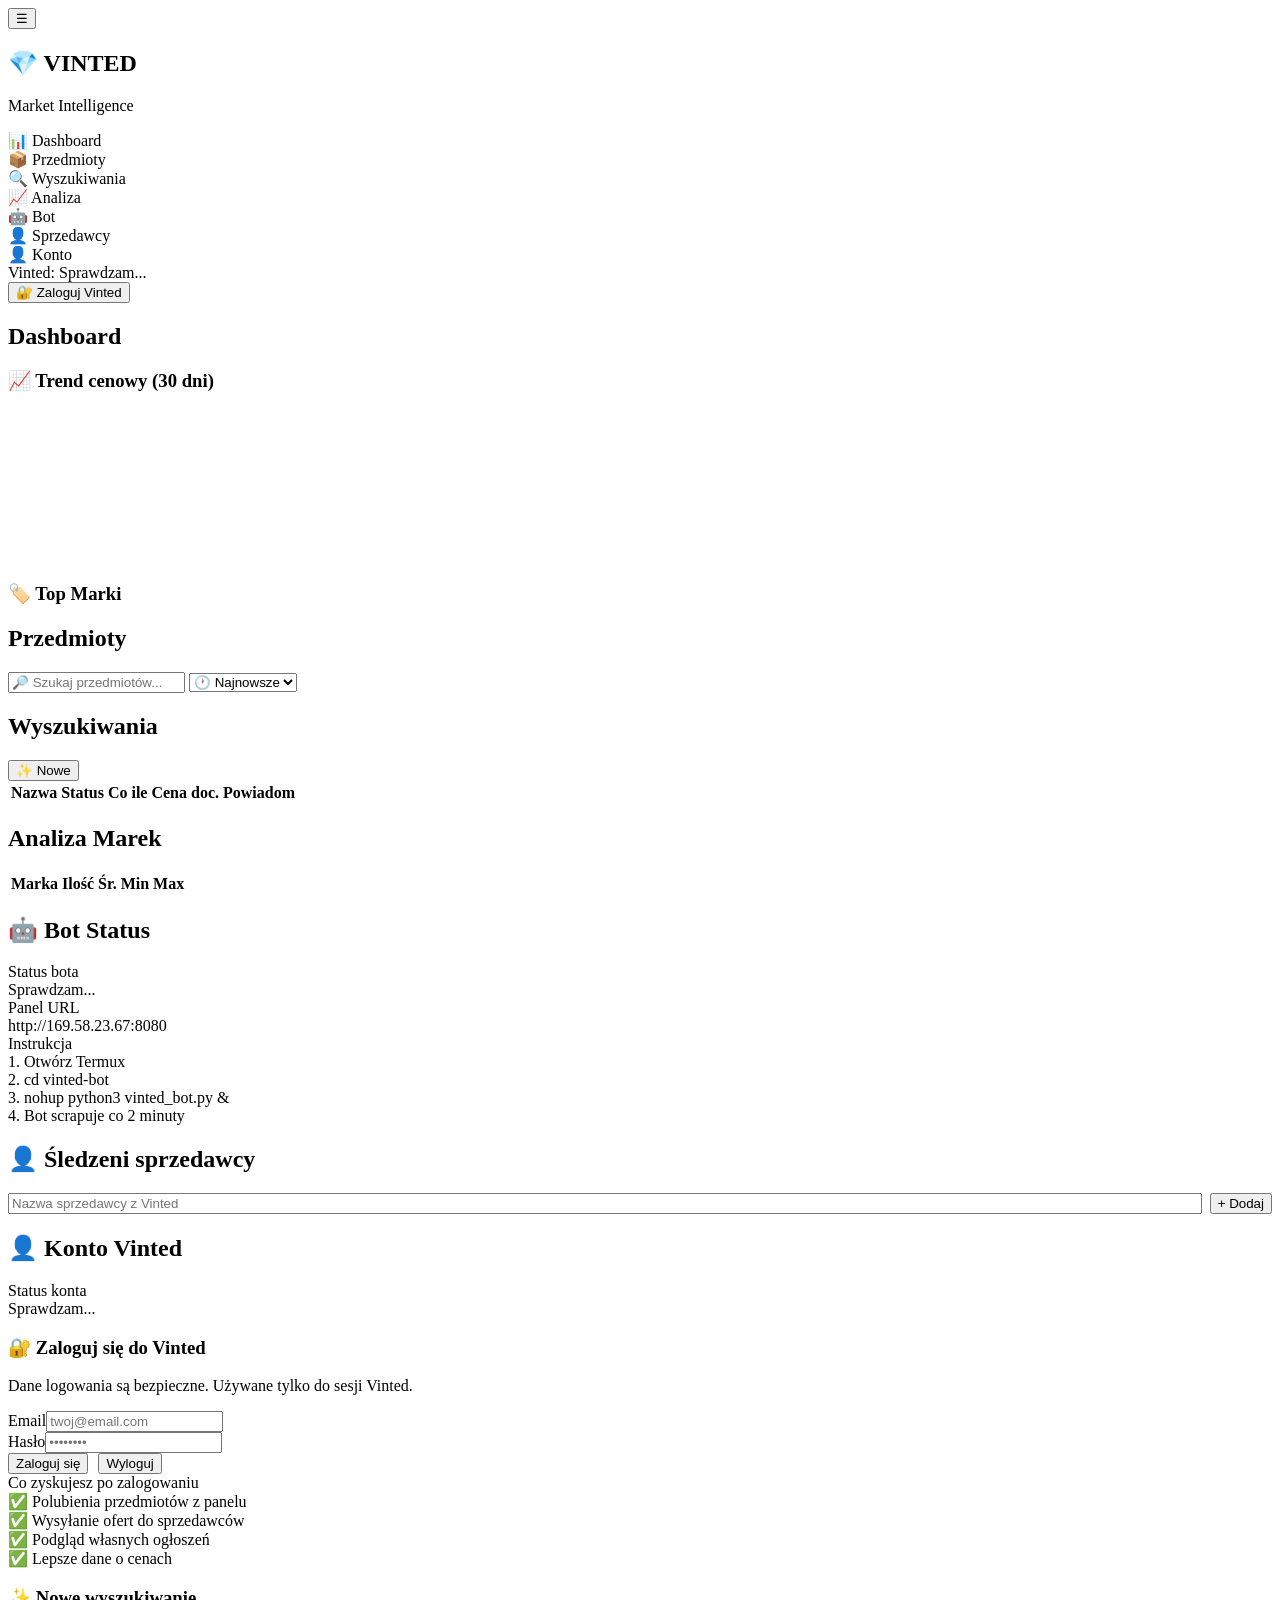
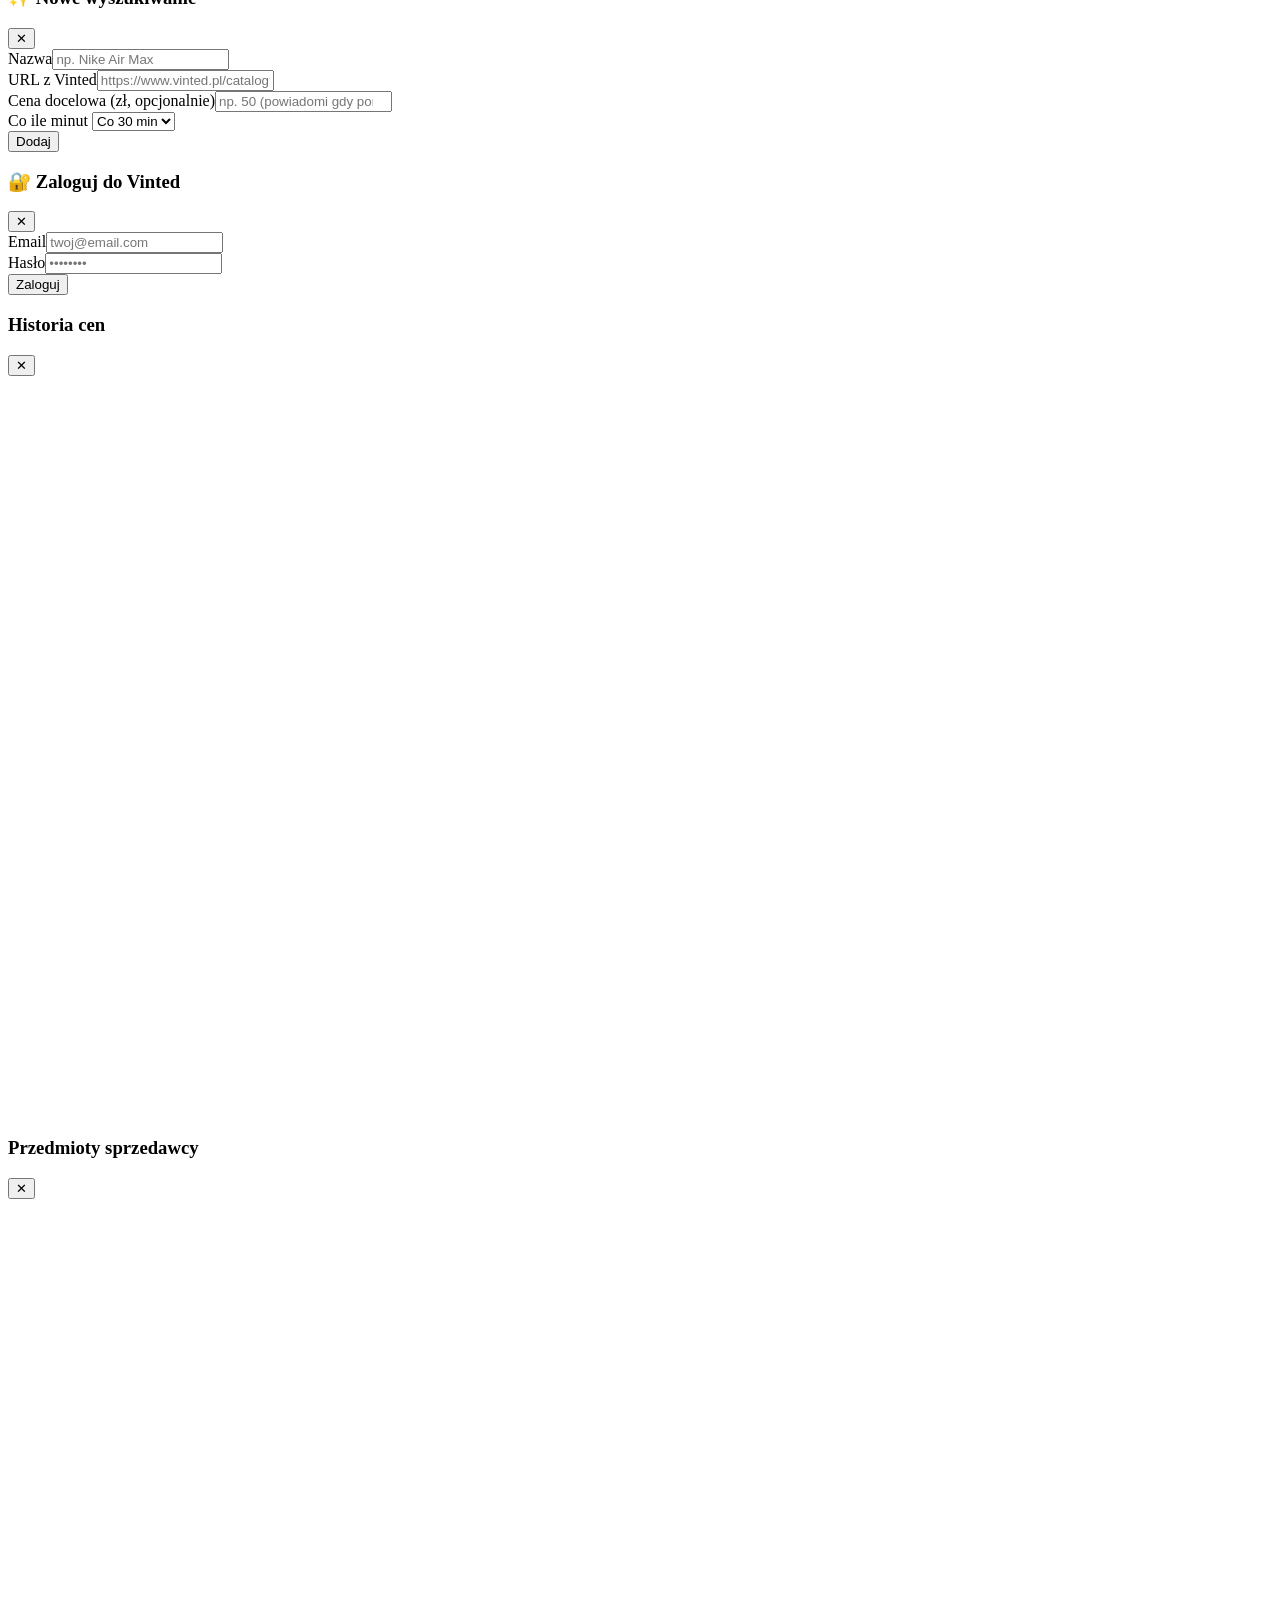
==== commit fd84c1b0: "feat: seller detail view - items photos prices dates" ====
--- a/frontend/index.html
+++ b/frontend/index.html
@@ -218,5 +218,17 @@
 <div id="price-history-info" style="font-size:13px;color:var(--t2)"></div>
 </div>
 </div>
+
+<!-- Seller Detail Modal -->
+<div class="modal" id="seller-modal">
+<div class="modal-content" style="max-width:100%;height:90vh;overflow-y:auto">
+<div class="modal-header">
+<h3 id="seller-modal-title">Przedmioty sprzedawcy</h3>
+<button class="modal-close" onclick="closeSellerModal()">✕</button>
+</div>
+<div id="seller-modal-stats" class="stats-grid" style="margin-bottom:16px"></div>
+<div id="seller-modal-items" class="items-grid"></div>
+</div>
+</div>
 </body>
 </html>
